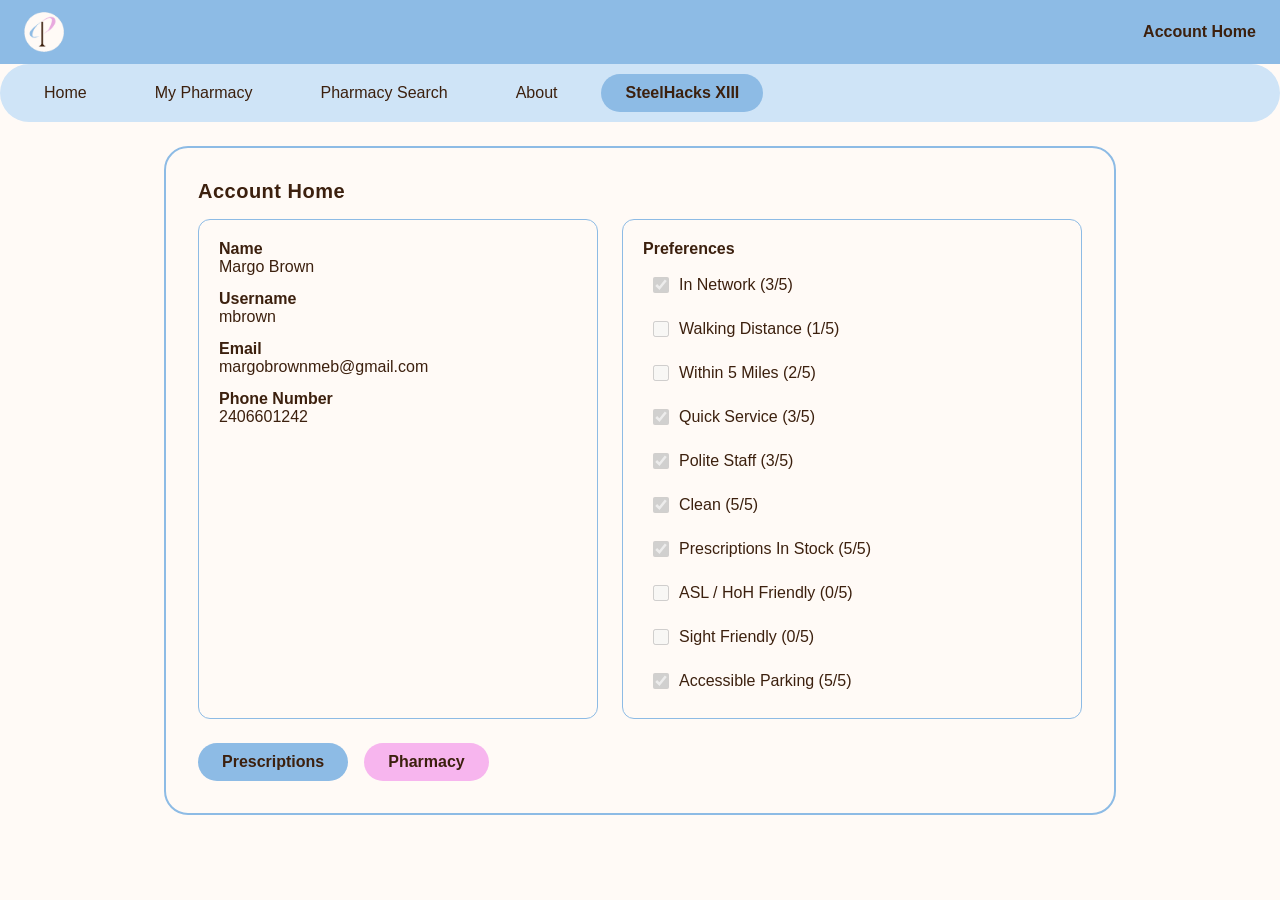
==== account-home.html @ f34e7616 "last min" ====
<!DOCTYPE html>
<html lang="en">
<head>
  <meta charset="UTF-8">
  <meta name="viewport" content="width=device-width, initial-scale=1.0">
  <title>Prescription Junkie — Account Home</title>
  <link rel="preconnect" href="https://fonts.googleapis.com">
  <link rel="preconnect" href="https://fonts.gstatic.com" crossorigin>
  <link href="https://fonts.googleapis.com/css2?family=Poppins:wght@400;500;600;700&display=swap" rel="stylesheet">
  <link rel="stylesheet" href="./style.css">
  <link rel="stylesheet" href="./detail-pages.css">
  <link rel="icon" href="./logo-icon.png" type="image/png">
</head>
<body>
  <header>
    <a href="index.html" class="logo-icon">
      <img src="./images/logo-icon.png" alt="Prescription Junkie icon">
    </a>
    <p class="auth-links">
      <a href="member-home.html">Account Home</a>
    </p>
  </header>

  <nav class="detail-navbar">
    <ul class="detail-pill-list">
      <li><a href="member-home.html" class="pill pill-blue-light">Home</a></li>
      <li><a href="my-pharmacy.html" class="pill pill-blue-light">My Pharmacy</a></li>
      <li><a href="pharm-search.html" class="pill pill-blue-light">Pharmacy Search</a></li>
      <li><a href="about.html" class="pill pill-blue-light">About</a></li>
      <li><a href="https://steelhacks.org/" target="_blank" class="pill pill-blue">SteelHacks XIII</a></li>
    </ul>
  </nav>

  <div class="detail-wrap">
    <section class="detail-card">
      <h1>Account Home</h1>

      <div class="account-grid">
        <div class="detail-box">
          <dl>
            <dt>Name</dt><dd id="acctName">—</dd>
            <dt>Username</dt><dd id="acctUsername">—</dd>
            <dt>Email</dt><dd id="acctEmail">—</dd>
            <dt>Phone Number</dt><dd id="acctPhone">—</dd>
          </dl>
        </div>

        <div class="detail-box" style="flex:1 1 320px;">
          <p style="font-weight:bold; color:var(--scheme-brown); margin-bottom:10px;">Preferences</p>
          <ul class="pref-checklist" id="prefList"></ul>
        </div>
      </div>

      <div class="account-links">
        <a href="my-prescriptions.html" class="pill pill-blue">Prescriptions</a>
        <a href="my-pharmacy.html" class="pill" style="background: var(--scheme-pink);">Pharmacy</a>
      </div>
    </section>
  </div>

  <script src="./data.js"></script>
  <script>
    const user = getCurrentUser();
    const prefs = getPreferences(user.id);

    document.getElementById('acctName').textContent = user.name;
    document.getElementById('acctUsername').textContent = user.username;
    document.getElementById('acctEmail').textContent = user.email;
    document.getElementById('acctPhone').textContent = user.phone;

    // A preference "counts" as on if its score is 3 or higher (out of 5).
    document.getElementById('prefList').innerHTML = PREF_LABELS.map((label, i) => {
      const score = prefs.values[i] ?? 0;
      const checked = score >= 3 ? 'checked' : '';
      return `<li><input type="checkbox" ${checked} disabled> ${label} (${score}/5)</li>`;
    }).join('');
  </script>
</body>
</html>
---- style.css ----
/* Globals */
:root {
  --scheme-brown: #3c200e;
  --scheme-pink: #f7b5ee;
  --scheme-blue: #8dbbe5;
  --scheme-offwhite: #fffaf6;
  --text-box-color: #fffcfa;
}

* {
  box-sizing: border-box;
  margin: 0;
  padding: 0;
}

body {
  font-family: Arial, sans-serif;
  background: #fffaf6;
}

/* Header (shared) */
header {
  position: sticky;
  top: 0;
  z-index: 100;
  background: var(--scheme-blue);
  padding: 12px 24px;
  min-height: 44px;
  display: flex;
  align-items: center;
  justify-content: space-between;
}

.logo-icon img {
  height: 40px;
  display: block;
}

/* ============================= */
/* LEGACY navbar — "Prescription Vacation" page only */
/* ============================= */
.navbar {
  position: sticky;
  top: 44px;
  z-index: 99;
  background: #cfe4f7;
  display: flex;
  justify-content: center;
  padding: 12px 0;
}

.legacy-pill-list {
  background: rgb(141 187 229 / 60%);
  border-radius: 30px;
  display: flex;
  align-items: center;
  gap: 24px;
  padding: 8px 20px;
}

.std-menu {
  display: flex;
  list-style: none;
  gap: 24px;
}

.std-menu .menu-item a {
  color: #1a2e4a;
  text-decoration: none;
  font-size: 14px;
}

.sh-button {
  background: #7fb3e0;
  color: #1a2e4a;
  border: none;
  padding: 6px 14px;
  border-radius: 20px;
  font-weight: bold;
  font-size: 14px;
  cursor: pointer;
}

/* ============================= */
/* index.html — hero section */
/* ============================= */
.hero {
  position: relative;
  text-align: center;
  padding: 0 0 60px;
  overflow: hidden;
}

.hero-logo {
  position: relative;
  z-index: 1;
  width: 100%;
  margin: 0 auto;
  display: block;
}

.hero-nav {
  position: relative;
  z-index: 1;
  margin-top: 24px;
}

.hero-pill-list {
  list-style: none;
  display: flex;
  justify-content: center;
  gap: 16px;
  flex-wrap: wrap;
}

.hero-logo,
.hero-nav,
.info-section {
  position: relative;
  z-index: 1;
}

/* Shared pill button styling (used across pages) */
.pill {
  display: inline-block;
  padding: 10px 24px;
  border-radius: 30px;
  text-decoration: none;
  font-weight: 600;
  color: var(--scheme-brown);
  border: none;
  font-family: inherit;
  cursor: pointer;
  transition: transform 0.15s ease, box-shadow 0.15s ease;
}

.pill:hover {
  transform: translateY(-2px);
  box-shadow: 0 4px 10px rgba(0, 0, 0, 0.12);
}

.pill-pink {
  background: var(--scheme-pink);
}

.pill-blue {
  background: var(--scheme-blue);
  font-weight: 700;
}

.pill-offwhite {
  background: var(--scheme-offwhite);
  color: var(--scheme-brown);
}

/* Content sections */
.info-section {
  max-width: 700px;
  margin: 48px auto 0;
  text-align: center;
}

.info-section h2 {
  color: var(--scheme-brown);
  font-size: 22px;
  margin-bottom: 12px;
}

.info-section p {
  color: var(--scheme-brown);
  line-height: 1.6;
  font-size: 15px;
}

/* ============================= */
/* Log In modal (shared, any page) */
/* ============================= */
#loginModal {
  display: none;
  position: fixed;
  inset: 0;
  background: rgba(0, 0, 0, 0.3);
  align-items: center;
  justify-content: center;
  z-index: 1000;
}

.modal-card {
  background: var(--scheme-pink);
  border-radius: 24px;
  padding: 16px;
  width: 320px;
}

.modal-title,
.modal-body {
  background: var(--scheme-offwhite);
  border-radius: 16px;
}

.modal-title {
  padding: 20px;
  text-align: center;
  font-weight: bold;
  font-size: 22px;
  color: var(--scheme-brown);
  margin-bottom: 12px;
}

.modal-body {
  padding: 20px;
}

.modal-body label {
  display: block;
  font-weight: bold;
  color: var(--scheme-brown);
  margin-bottom: 6px;
}

.modal-body input {
  width: 100%;
  padding: 8px;
  margin-bottom: 16px;
  border: 1px solid var(--scheme-brown);
  border-radius: 4px;
  background: var(--text-box-color);
  box-sizing: border-box;
}

.modal-submit {
  background: var(--scheme-offwhite);
  display: block;
  margin: 0 auto;
}

.login-error {
  color: #b00020;
  font-size: 14px;
  font-weight: bold;
  margin-top: -8px;
  min-height: 18px;
}

.login-button {
  background: none;
  border: none;
  padding: 0;
  font: inherit;
  font-weight: bold;
  color: var(--scheme-brown);
  cursor: pointer;
}

.auth-links {
  color: var(--scheme-brown);
  font-weight: bold;
}

.auth-links a {
  color: var(--scheme-brown);
  text-decoration: none;
}

/* ============================= */
/* member-home.html — dashboard */
/* ============================= */
.dashboard-navbar {
  display: flex;
  justify-content: center;
  padding: 24px 0;
  background: var(--scheme-offwhite);
}

.dashboard-pill-list {
  list-style: none;
  display: flex;
  align-items: center;
  gap: 20px;
  background: #cfe4f7;
  border-radius: 30px;
  padding: 10px 20px;
  flex-wrap: wrap;
}

.pill-blue-light {
  background: transparent;
  color: var(--scheme-brown);
  font-weight: 500;
}

.pill-blue-light:hover {
  background: rgba(141, 187, 229, 0.4);
}

.dashboard {
  padding: 32px 24px 60px;
  display: flex;
  flex-direction: column;
  gap: 32px;
}

.pref-card {
  border-radius: 24px;
  padding: 32px 40px;
  max-width: 900px;
}

.pref-card-blue {
  background: var(--scheme-blue);
  align-self: flex-start;
}

.pref-card-pink {
  background: var(--scheme-pink);
  align-self: flex-end;
}

.pref-card h2 {
  text-align: center;
  color: var(--scheme-brown);
  font-weight: 400;
  font-size: 22px;
  margin-bottom: 16px;
}

.pref-card h2 strong {
  font-weight: 700;
}

.pref-card p {
  color: var(--scheme-brown);
  line-height: 1.6;
  margin-bottom: 20px;
}

.pref-card-buttons {
  display: flex;
  gap: 16px;
}
---- detail-pages.css ----
/* =========================================================
   Shared chrome for my-prescriptions.html, account-home.html,
   my-pharmacy.html. Namespaced as .detail-* so it never collides
   with .navbar/.nav-pill (legacy page) or .hero-*/.dashboard-*
   (index.html / member-home.html).
   ========================================================= */

.detail-navbar {
  display: flex;
  justify-content: center;
  padding: 24px 0;
  background: var(--scheme-offwhite);
}

.detail-pill-list {
  list-style: none;
  display: flex;
  align-items: center;
  gap: 20px;
  background: #cfe4f7;
  border-radius: 30px;
  padding: 10px 20px;
  flex-wrap: wrap;
}

.pill-blue-light {
  background: transparent;
  color: var(--scheme-brown);
  font-weight: 500;
}

.pill-blue-light:hover {
  background: rgba(141, 187, 229, 0.4);
}

.detail-wrap {
  max-width: 1000px;
  margin: 24px auto 60px;
  padding: 0 24px;
}

.detail-card {
  background: var(--scheme-offwhite);
  border: 2px solid var(--scheme-blue);
  border-radius: 24px;
  padding: 32px;
}

.detail-card.accent-pink {
  border-color: var(--scheme-pink);
}

.detail-card h1 {
  font-size: 20px;
  letter-spacing: 0.5px;
  color: var(--scheme-brown);
  margin-bottom: 16px;
}

.detail-input {
  width: 100%;
  padding: 10px 14px;
  border: 1px solid var(--scheme-blue);
  border-radius: 8px;
  background: var(--text-box-color);
  color: var(--scheme-brown);
  font-family: inherit;
  font-size: 15px;
}

.accent-pink .detail-input {
  border-color: var(--scheme-pink);
}

.detail-row {
  display: flex;
  gap: 20px;
  margin-top: 16px;
  flex-wrap: wrap;
}

.detail-box {
  flex: 1 1 260px;
  border: 1px solid var(--scheme-blue);
  border-radius: 12px;
  padding: 20px;
  min-height: 200px;
}

.accent-pink .detail-box {
  border-color: var(--scheme-pink);
}

.detail-box dt {
  font-weight: bold;
  color: var(--scheme-brown);
  margin-top: 14px;
}

.detail-box dt:first-child {
  margin-top: 0;
}

.detail-box dd {
  color: var(--scheme-brown);
  min-height: 18px;
}

.detail-box ul {
  list-style: none;
}

.detail-box li {
  padding: 8px 10px;
  border-radius: 8px;
  cursor: pointer;
  color: var(--scheme-brown);
}

.detail-box li:hover {
  background: rgba(141, 187, 229, 0.25);
}

.detail-box li.selected {
  background: var(--scheme-blue);
  font-weight: bold;
}

.nearby-box {
  flex: 1 1 320px;
  display: flex;
  flex-direction: column;
  gap: 16px;
  align-items: center;
}

.attr-circles {
  display: flex;
  gap: 16px;
  justify-content: center;
  flex-wrap: wrap;
}

.attr-circle {
  width: 110px;
  height: 110px;
  border-radius: 50%;
  border: 2px solid var(--scheme-pink);
  display: flex;
  flex-direction: column;
  align-items: center;
  justify-content: center;
  text-align: center;
  padding: 8px;
  font-size: 13px;
  color: var(--scheme-brown);
}

.attr-circle .score {
  font-weight: bold;
  font-size: 15px;
  margin-top: 4px;
}

.detail-actions {
  display: flex;
  gap: 12px;
  margin-top: 20px;
  flex-wrap: wrap;
}

.status-msg {
  margin-top: 12px;
  font-weight: bold;
  color: var(--scheme-brown);
  min-height: 20px;
}

/* Account home specific */
.account-grid {
  display: flex;
  gap: 24px;
  flex-wrap: wrap;
}

.pref-checklist {
  list-style: none;
  display: flex;
  flex-direction: column;
  gap: 10px;
}

.pref-checklist li {
  display: flex;
  align-items: center;
  gap: 10px;
  color: var(--scheme-brown);
}

.pref-checklist input {
  accent-color: var(--scheme-blue);
  width: 16px;
  height: 16px;
}

.account-links {
  display: flex;
  gap: 16px;
  margin-top: 24px;
}
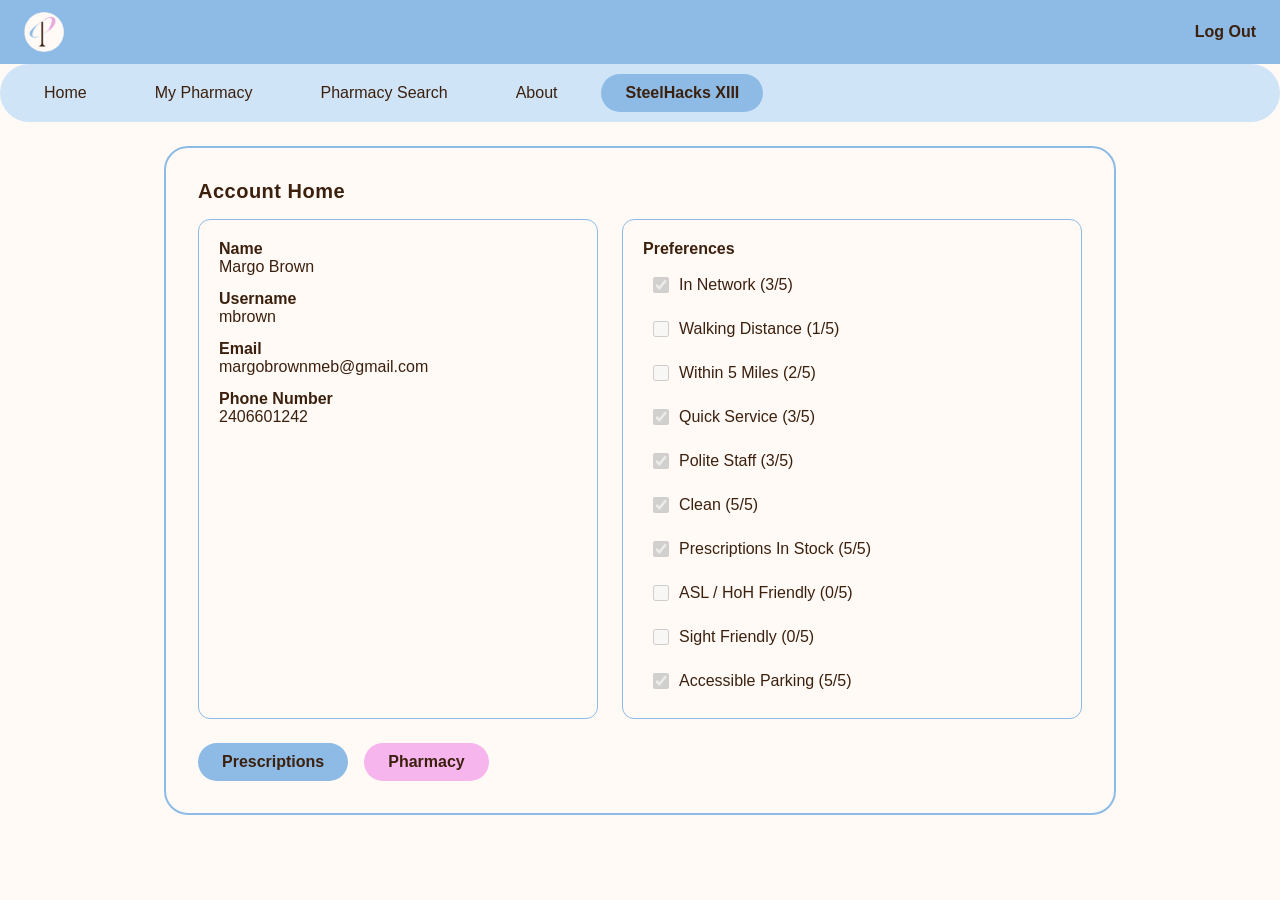
==== commit 46d15760: "last min 2" ====
--- a/account-home.html
+++ b/account-home.html
@@ -17,7 +17,7 @@
       <img src="./images/logo-icon.png" alt="Prescription Junkie icon">
     </a>
     <p class="auth-links">
-      <a href="member-home.html">Account Home</a>
+      <a href="index.html">Log Out</a>
     </p>
   </header>
 
